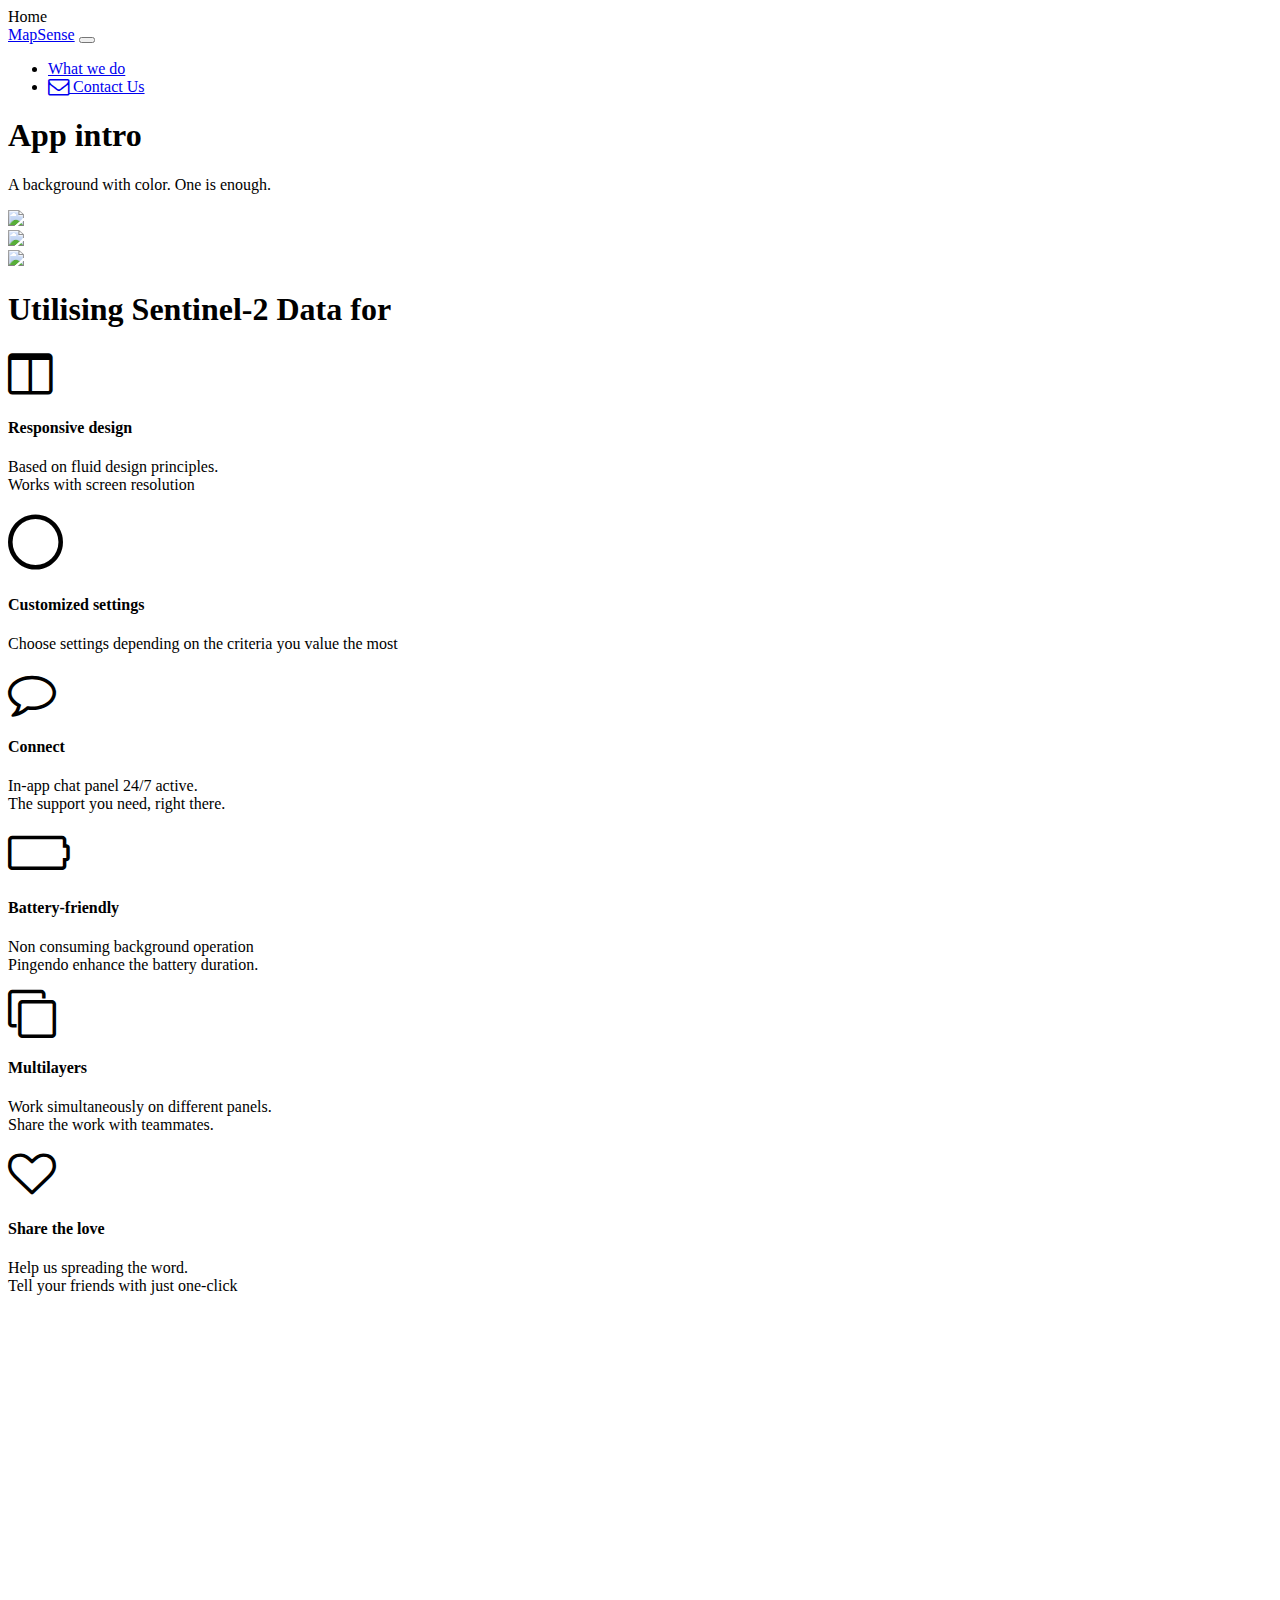
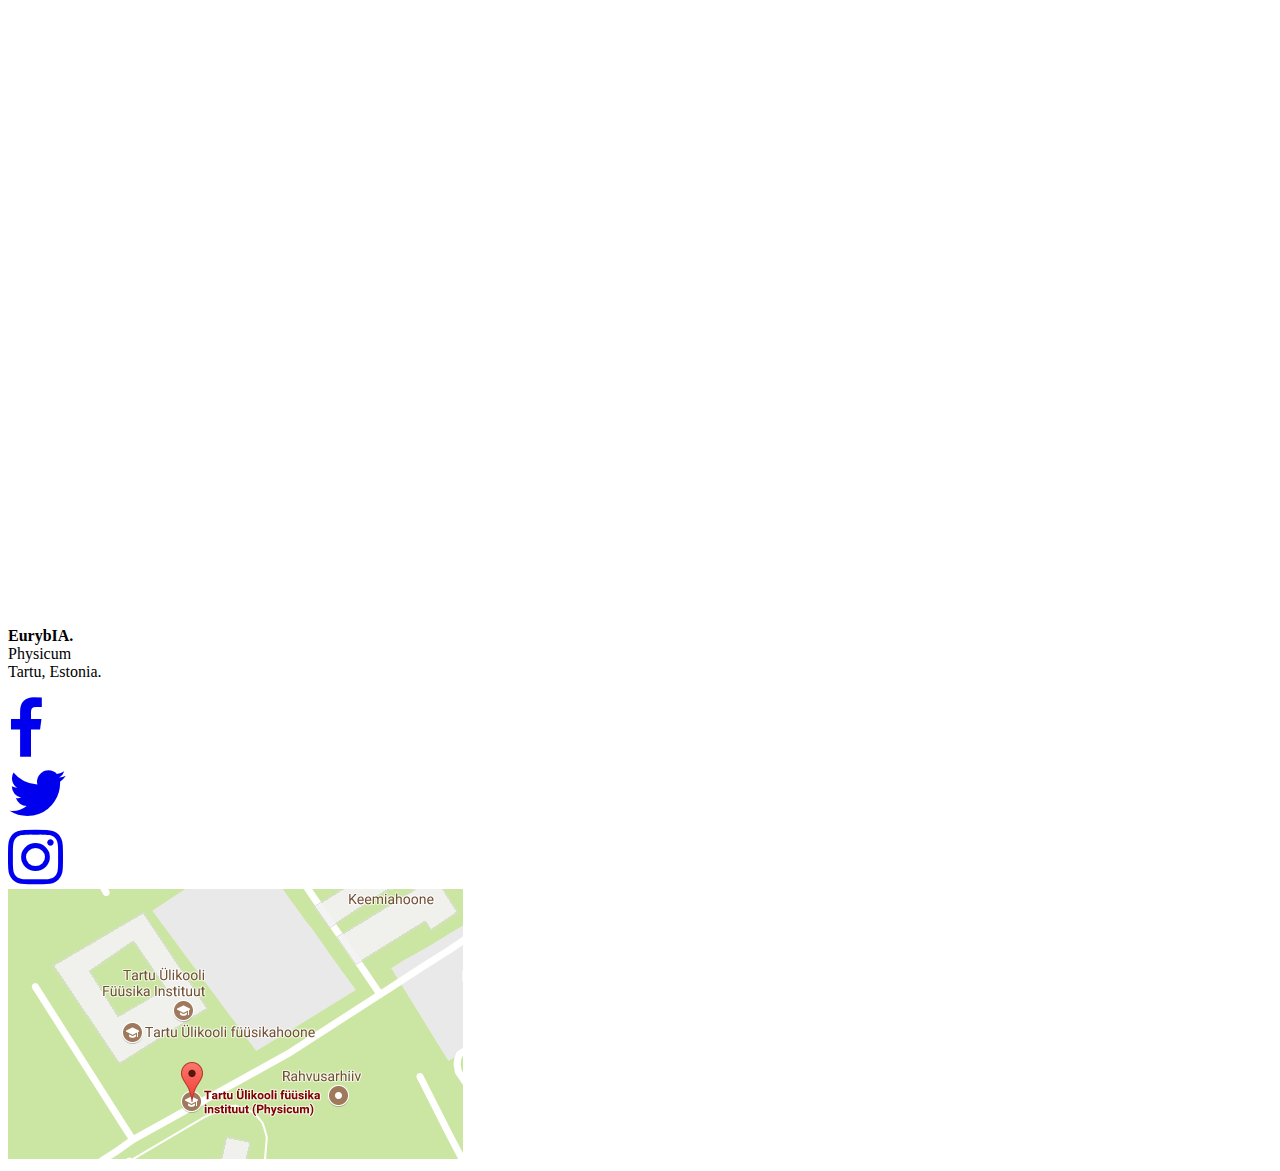
==== index.html @ 8cd584f6 "init" ====
<!DOCTYPE html>
<html>

<head>
  <meta charset="utf-8">
  <meta name="viewport" content="width=device-width, initial-scale=1">
  <link rel="stylesheet" href="https://cdnjs.cloudflare.com/ajax/libs/font-awesome/4.7.0/css/font-awesome.min.css" type="text/css">
  <link rel="stylesheet" href="https://pingendo.com/assets/bootstrap/bootstrap-4.0.0-beta.1.css" type="text/css">
  <link rel="stylesheet" href="https://unpkg.com/leaflet@1.2.0/dist/leaflet.css">
  <script src="https://unpkg.com/leaflet@1.2.0/dist/leaflet.js"></script>
  <script src="http://ramani.ujuizi.com/api/v.0.2/ramani.min.js"></script>
</head>

<body>
  <nav class="navbar navbar-expand-md bg-primary navbar-dark">
    <a class="btn navbar-btn btn-primary ml-2 text-white"> Home</a>
    <div class="container">
      <a class="navbar-brand" href="#">MapSense</a>
      <button class="navbar-toggler navbar-toggler-right" type="button" data-toggle="collapse" data-target="#navbar2SupportedContent" aria-controls="navbar2SupportedContent" aria-expanded="false" aria-label="Toggle navigation"> <span class="navbar-toggler-icon"></span> </button>
      <div class="collapse navbar-collapse text-center justify-content-end" id="navbar2SupportedContent">
        <ul class="navbar-nav">
          <li class="nav-item">
            <a class="nav-link text-white" href="#">What we do</a>
          </li>
          <li class="nav-item">
            <a class="nav-link text-white" href="#"><i class="fa d-inline fa-lg fa-envelope-o"></i> Contact Us</a>
          </li>
        </ul>
      </div>
    </div>
  </nav>
  <div class="pt-5 text-white bg-primary" style="background-image:img/City-of-Chicago.jpg">
    <div class="container">
      <div class="row">
        <div class="col-md-6 text-md-left text-center align-self-center my-5">
          <h1 class="display-1">App intro</h1>
          <p class="lead">A background with color. One is enough.</p>
          <div class="row mt-5">
            <div class="col-md-5 col-6">
              <a href="#">
                <img class="center-block img-fluid d-block" src="https://pingendo.github.io/templates/sections/assets/download_android.png"> </a>
            </div>
            <div class="col-md-5 col-6">
              <a href="#">
                <img class="center-block img-fluid d-block" src="https://pingendo.github.io/templates/sections/assets/download_ios.png"> </a>
            </div>
          </div>
        </div>
        <div class="col-md-6">
          <img class="img-fluid d-block mx-auto" src="https://pingendo.github.io/templates/sections/assets/iphone_cover.png"> </div>
      </div>
    </div>
  </div>
  <div class="py-5 text-center bg-light">
    <div class="container">
      <div class="row">
        <div class="col-md-12">
          <h1 class="pb-3 text-secondary">Utilising Sentinel-2 Data for&nbsp;</h1>
        </div>
      </div>
      <div class="row">
        <div class="text-right col-md-6">
          <div class="row my-5">
            <div class="col-2 order-lg-2 col-2 text-center"><i class="d-block fa fa-columns fa-3x"></i></div>
            <div class="col-10 text-lg-right text-left order-lg-1">
              <h4 class="text-primary">Responsive design</h4>
              <p>Based on fluid design principles.
                <br>Works with screen resolution</p>
            </div>
          </div>
          <div class="row my-5">
            <div class="col-2 order-lg-2 col-2 text-center"><i class="d-block fa fa-circle-thin fa-4x"></i></div>
            <div class="col-10 text-lg-right text-left order-lg-1">
              <h4 class="text-primary">Customized settings</h4>
              <p>Choose settings depending on the criteria you value the most</p>
            </div>
          </div>
          <div class="row my-5">
            <div class="col-2 order-lg-2 col-2 text-center"><i class="d-block fa  fa-comment-o fa-3x"></i></div>
            <div class="col-10 text-lg-right text-left order-lg-1">
              <h4 class="text-primary">Connect</h4>
              <p>In-app chat panel 24/7 active.
                <br>The support you need, right there.</p>
            </div>
          </div>
        </div>
        <div class="text-left col-md-6">
          <div class="row my-5">
            <div class="col-2 text-center"><i class="d-block fa fa-battery-empty fa-3x"></i></div>
            <div class="col-10">
              <h4 class="text-primary">Battery-friendly</h4>
              <p>Non consuming background operation
                <br>Pingendo enhance the battery duration.</p>
            </div>
          </div>
          <div class="row my-5">
            <div class="col-2 text-center"><i class="d-block mx-auto fa  fa-clone fa-3x"></i></div>
            <div class="col-10">
              <h4 class="text-primary">Multilayers</h4>
              <p>Work simultaneously on different panels.
                <br>Share the work with teammates.</p>
            </div>
          </div>
          <div class="row my-5">
            <div class="col-2 text-center"><i class="d-block fa  fa-heart-o fa-3x"></i></div>
            <div class="col-10">
              <h4 class="text-primary">Share the love</h4>
              <p>Help us spreading the word.
                <br>Tell your friends with just one-click</p>
            </div>
          </div>
        </div>
      </div>
    </div>
  </div>
  <div class="py-5 bg-light">
    <div class="container">
      <div class="row">
        <div id="map" style="width: 100vw; height: 100vh;"/>
      </div>
    </div>
  </div>
  <div class="py-5 bg-dark text-white">
    <div class="container">
      <div class="row">
        <div class="col-md-6 text-center align-self-center">
          <p class="mb-5"> <strong>EurybIA.</strong>
            <br>Physicum
            <br>Tartu, Estonia. </p>
          <div class="my-3 row">
            <div class="col-4">
              <a href="https://www.facebook.com" target="_blank"><i class="fa fa-4x fa-facebook"></i></a>
            </div>
            <div class="col-4">
              <a href="https://twitter.com" target="_blank"><i class="fa fa-4x fa-twitter"></i></a>
            </div>
            <div class="col-4">
              <a href="https://www.instagram.com" target="_blank"><i class="fa fa-4x fa-instagram"></i></a>
            </div>
          </div>
        </div>
        <div class="col-md-6 p-0">
          <img class="img-fluid w-100" src="img/address.jpg"> </div>
      </div>
    </div>
  </div>
  <script src="https://code.jquery.com/jquery-3.2.1.slim.min.js" integrity="sha384-KJ3o2DKtIkvYIK3UENzmM7KCkRr/rE9/Qpg6aAZGJwFDMVNA/GpGFF93hXpG5KkN" crossorigin="anonymous"></script>
  <script src="https://cdnjs.cloudflare.com/ajax/libs/popper.js/1.11.0/umd/popper.min.js" integrity="sha384-b/U6ypiBEHpOf/4+1nzFpr53nxSS+GLCkfwBdFNTxtclqqenISfwAzpKaMNFNmj4" crossorigin="anonymous"></script>
  <script src="https://maxcdn.bootstrapcdn.com/bootstrap/4.0.0-beta/js/bootstrap.min.js" integrity="sha384-h0AbiXch4ZDo7tp9hKZ4TsHbi047NrKGLO3SEJAg45jXxnGIfYzk4Si90RDIqNm1" crossorigin="anonymous"></script>
  <script src="js/map.js"></script>

</body>

</html>
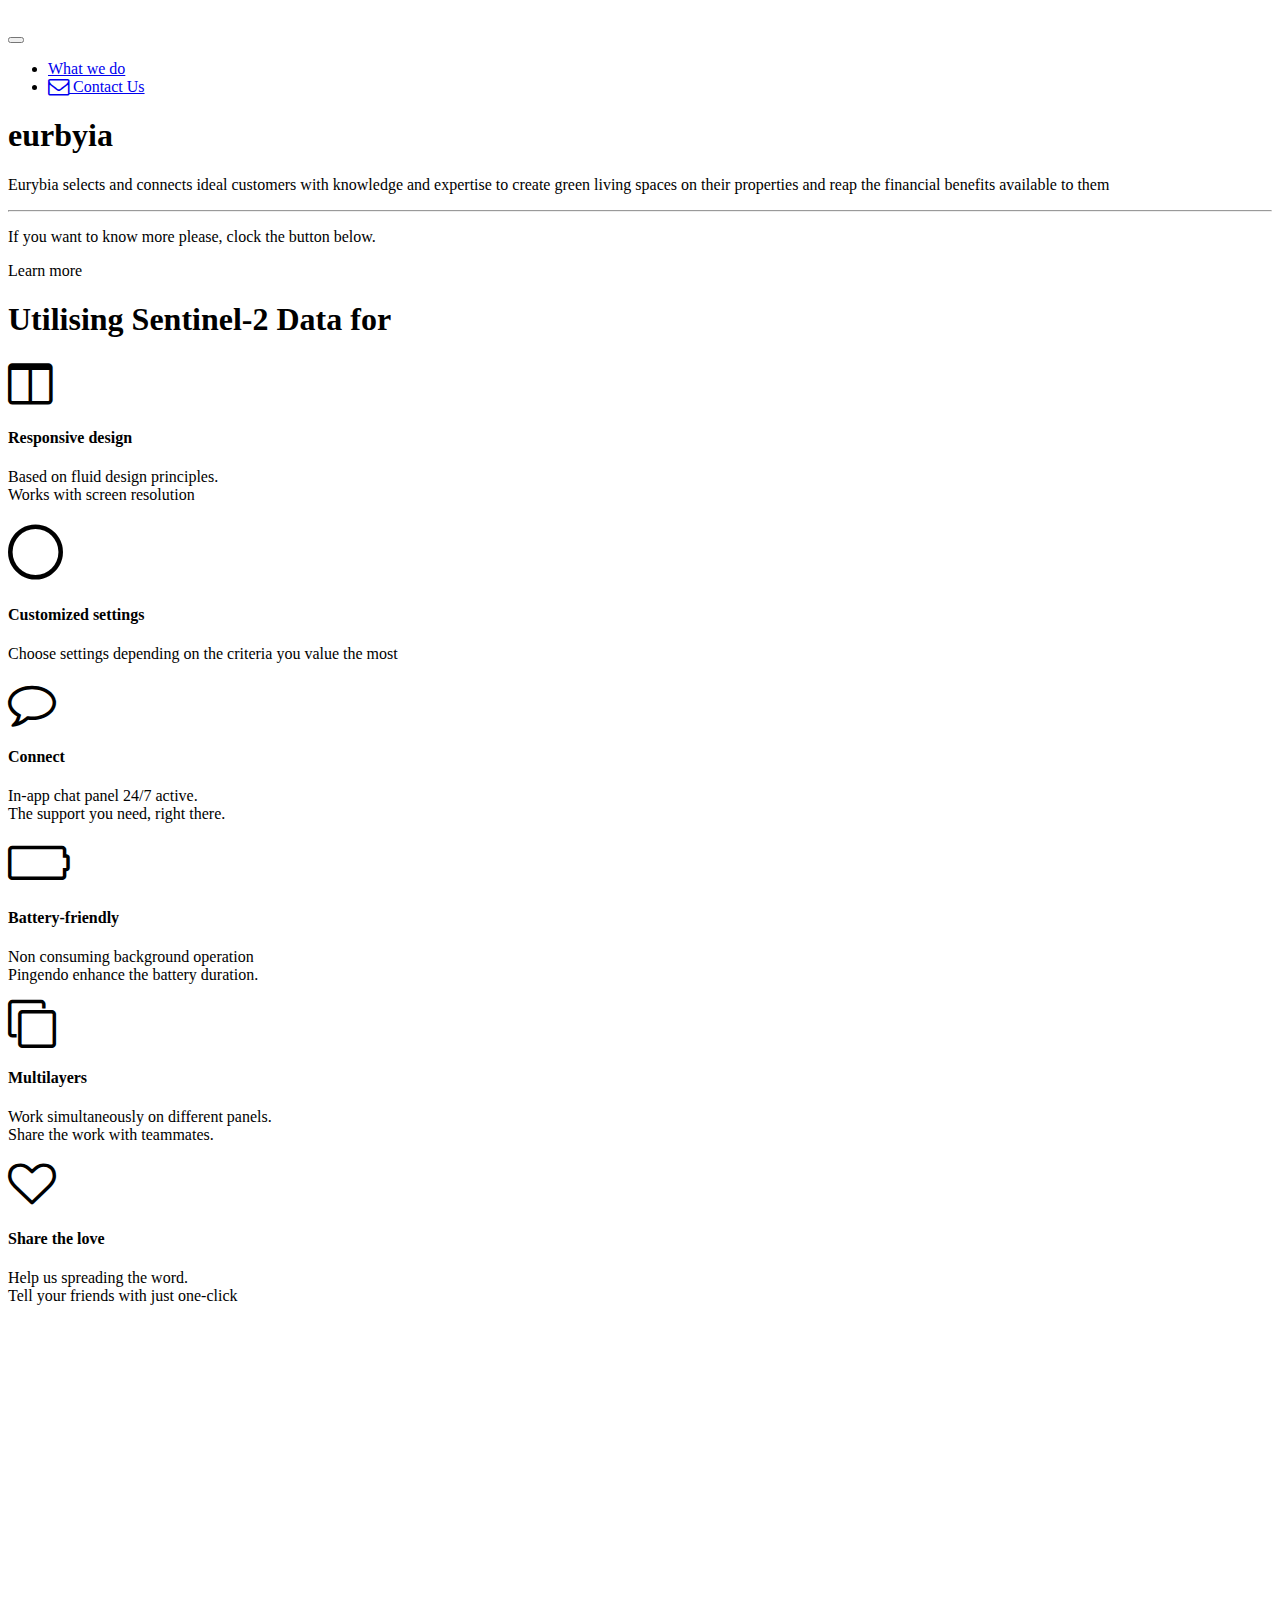
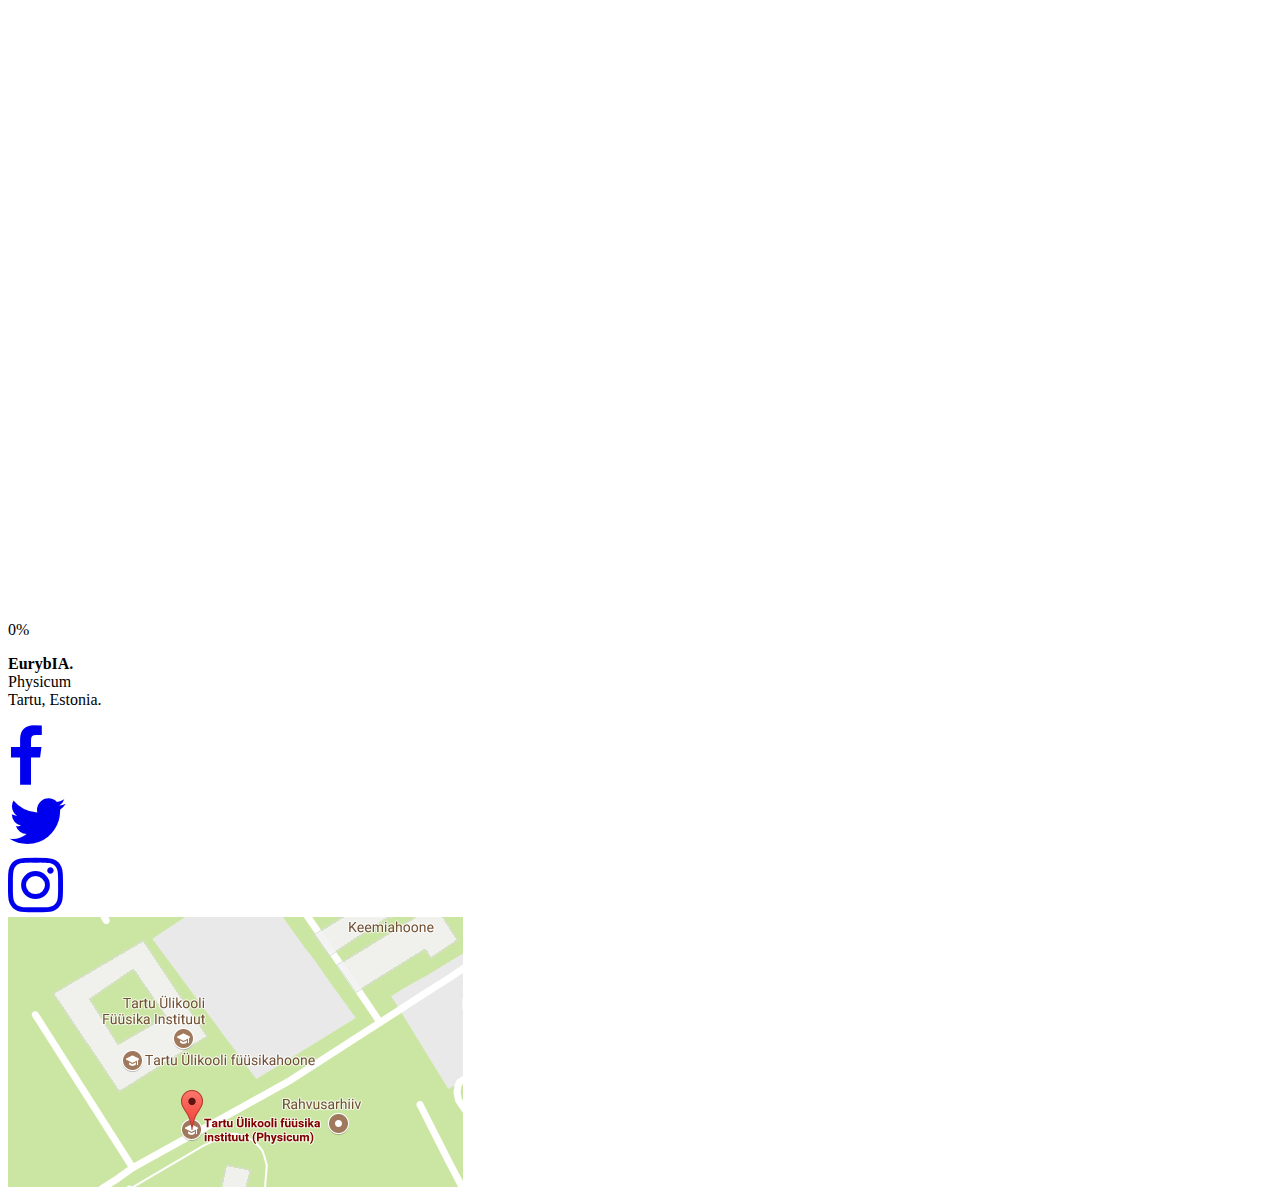
==== commit d66b3f78: "Merge pull request #4 from GerwinBosch/alex" ====
--- a/index.html
+++ b/index.html
@@ -4,54 +4,55 @@
 <head>
   <meta charset="utf-8">
   <meta name="viewport" content="width=device-width, initial-scale=1">
-  <link rel="stylesheet" href="https://cdnjs.cloudflare.com/ajax/libs/font-awesome/4.7.0/css/font-awesome.min.css" type="text/css">
-  <link rel="stylesheet" href="https://pingendo.com/assets/bootstrap/bootstrap-4.0.0-beta.1.css" type="text/css">
+    <link rel="stylesheet" href="https://cdnjs.cloudflare.com/ajax/libs/font-awesome/4.7.0/css/font-awesome.min.css"
+          type="text/css">
+    <link rel="stylesheet" href="css/bootstrap.css" type="text/css">
   <link rel="stylesheet" href="https://unpkg.com/leaflet@1.2.0/dist/leaflet.css">
+    <link rel="stylesheet" href="css/index.css">
   <script src="https://unpkg.com/leaflet@1.2.0/dist/leaflet.js"></script>
   <script src="http://ramani.ujuizi.com/api/v.0.2/ramani.min.js"></script>
 </head>
 
 <body>
+<div>
   <nav class="navbar navbar-expand-md bg-primary navbar-dark">
-    <a class="btn navbar-btn btn-primary ml-2 text-white"> Home</a>
+        <nav class="navbar navbar-light">
+            <a class="navbar-brand" href="#">
+                <img src="img/eurbyia.png" height="30" class="d-inline-block align-top" alt="">
+            </a>
+        </nav>
     <div class="container">
-      <a class="navbar-brand" href="#">MapSense</a>
-      <button class="navbar-toggler navbar-toggler-right" type="button" data-toggle="collapse" data-target="#navbar2SupportedContent" aria-controls="navbar2SupportedContent" aria-expanded="false" aria-label="Toggle navigation"> <span class="navbar-toggler-icon"></span> </button>
+            <button class="navbar-toggler navbar-toggler-right" type="button" data-toggle="collapse"
+                    data-target="#navbar2SupportedContent" aria-controls="navbar2SupportedContent" aria-expanded="false"
+                    aria-label="Toggle navigation"><span class="navbar-toggler-icon"></span></button>
       <div class="collapse navbar-collapse text-center justify-content-end" id="navbar2SupportedContent">
         <ul class="navbar-nav">
           <li class="nav-item">
             <a class="nav-link text-white" href="#">What we do</a>
           </li>
           <li class="nav-item">
-            <a class="nav-link text-white" href="#"><i class="fa d-inline fa-lg fa-envelope-o"></i> Contact Us</a>
+                        <a class="nav-link text-white" href="#"><i class="fa d-inline fa-lg fa-envelope-o"></i> Contact
+                            Us</a>
           </li>
         </ul>
       </div>
     </div>
   </nav>
-  <div class="pt-5 text-white bg-primary" style="background-image:img/City-of-Chicago.jpg">
+    <div class="jumbotron jumbotron-fluid">
     <div class="container">
-      <div class="row">
-        <div class="col-md-6 text-md-left text-center align-self-center my-5">
-          <h1 class="display-1">App intro</h1>
-          <p class="lead">A background with color. One is enough.</p>
-          <div class="row mt-5">
-            <div class="col-md-5 col-6">
-              <a href="#">
-                <img class="center-block img-fluid d-block" src="https://pingendo.github.io/templates/sections/assets/download_android.png"> </a>
+            <h1 class="display-3">eurbyia</h1>
+            <p class="lead">Eurybia selects and connects ideal customers with knowledge and expertise to create green living spaces on their properties and reap the financial benefits available to them</p>
+            <hr class="my-4">
+            <p>If you want to know more please, clock the button below.</p>
+            <p class="lead">
+                <a id="scroll_button" class="btn btn-primary btn-lg" role="button">Learn more</a>
+            </p>
+
             </div>
-            <div class="col-md-5 col-6">
-              <a href="#">
-                <img class="center-block img-fluid d-block" src="https://pingendo.github.io/templates/sections/assets/download_ios.png"> </a>
             </div>
-          </div>
-        </div>
-        <div class="col-md-6">
-          <img class="img-fluid d-block mx-auto" src="https://pingendo.github.io/templates/sections/assets/iphone_cover.png"> </div>
-      </div>
-    </div>
-  </div>
-  <div class="py-5 text-center bg-light">
+
+</div>
+<div class="py-5 text-center">
     <div class="container">
       <div class="row">
         <div class="col-md-12">
@@ -69,7 +70,8 @@
             </div>
           </div>
           <div class="row my-5">
-            <div class="col-2 order-lg-2 col-2 text-center"><i class="d-block fa fa-circle-thin fa-4x"></i></div>
+                    <div class="col-2 order-lg-2 col-2 text-center"><i class="d-block fa fa-circle-thin fa-4x"></i>
+                    </div>
             <div class="col-10 text-lg-right text-left order-lg-1">
               <h4 class="text-primary">Customized settings</h4>
               <p>Choose settings depending on the criteria you value the most</p>
@@ -112,11 +114,18 @@
         </div>
       </div>
     </div>
-  </div>
-  <div class="py-5 bg-light">
-    <div class="container">
+</div>
+<div class="py-5 ">
+    <div id="map_container" class="container">
       <div class="row">
         <div id="map" style="width: 100vw; height: 100vh;"/>
+      </div>
+      <div class="progress" style="width: 100vw;">
+        <div class="progress-bar" role="progressbar" aria-valuenow="0"
+             aria-valuemin="0" aria-valuemax="100" style="width:0%">
+          0%
+        </div>
+      </div>
       </div>
     </div>
   </div>
@@ -124,7 +133,7 @@
     <div class="container">
       <div class="row">
         <div class="col-md-6 text-center align-self-center">
-          <p class="mb-5"> <strong>EurybIA.</strong>
+                <p class="mb-5"><strong>EurybIA.</strong>
             <br>Physicum
             <br>Tartu, Estonia. </p>
           <div class="my-3 row">
@@ -140,15 +149,21 @@
           </div>
         </div>
         <div class="col-md-6 p-0">
-          <img class="img-fluid w-100" src="img/address.jpg"> </div>
+                <img class="img-fluid w-100" src="img/address.jpg"></div>
       </div>
     </div>
-  </div>
-  <script src="https://code.jquery.com/jquery-3.2.1.slim.min.js" integrity="sha384-KJ3o2DKtIkvYIK3UENzmM7KCkRr/rE9/Qpg6aAZGJwFDMVNA/GpGFF93hXpG5KkN" crossorigin="anonymous"></script>
-  <script src="https://cdnjs.cloudflare.com/ajax/libs/popper.js/1.11.0/umd/popper.min.js" integrity="sha384-b/U6ypiBEHpOf/4+1nzFpr53nxSS+GLCkfwBdFNTxtclqqenISfwAzpKaMNFNmj4" crossorigin="anonymous"></script>
-  <script src="https://maxcdn.bootstrapcdn.com/bootstrap/4.0.0-beta/js/bootstrap.min.js" integrity="sha384-h0AbiXch4ZDo7tp9hKZ4TsHbi047NrKGLO3SEJAg45jXxnGIfYzk4Si90RDIqNm1" crossorigin="anonymous"></script>
-  <script src="js/map.js"></script>
-
+</div>
+<script src="https://code.jquery.com/jquery-3.2.1.min.js"
+        integrity="sha384-KJ3o2DKtIkvYIK3UENzmM7KCkRr/rE9/Qpg6aAZGJwFDMVNA/GpGFF93hXpG5KkN"
+        crossorigin="anonymous"></script>
+<script src="https://cdnjs.cloudflare.com/ajax/libs/popper.js/1.11.0/umd/popper.min.js"
+        integrity="sha384-b/U6ypiBEHpOf/4+1nzFpr53nxSS+GLCkfwBdFNTxtclqqenISfwAzpKaMNFNmj4"
+        crossorigin="anonymous"></script>
+<script src="js/bootstrap.js"
+        integrity="sha384-h0AbiXch4ZDo7tp9hKZ4TsHbi047NrKGLO3SEJAg45jXxnGIfYzk4Si90RDIqNm1"
+        crossorigin="anonymous"></script>
+<script src="js/map.js"></script>
+<script src="js/logic.js"></script>
 </body>
 
 </html>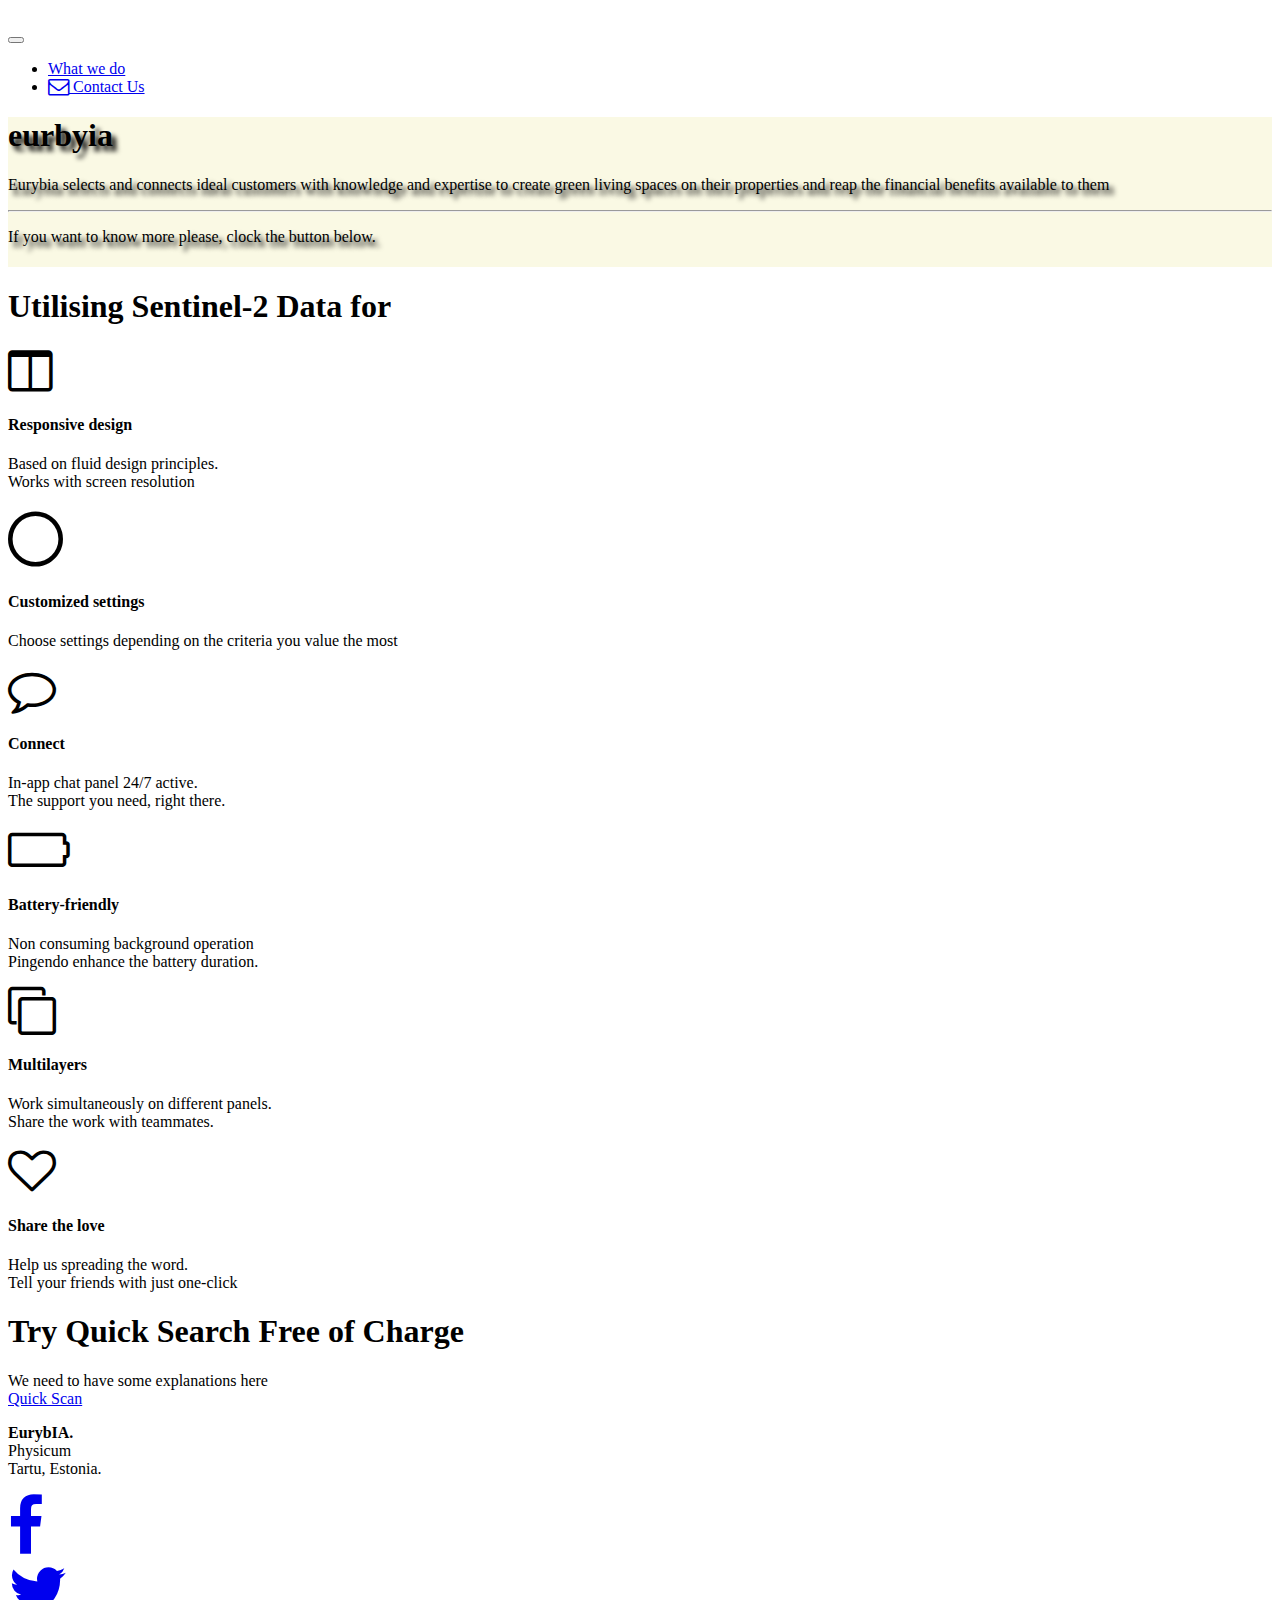
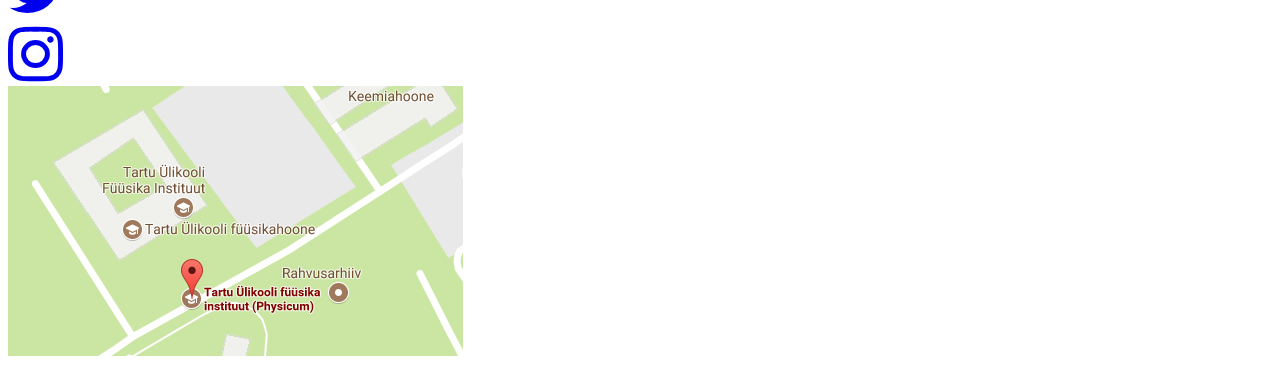
==== commit 68f4ffea: "added grayscale" ====
--- a/index.html
+++ b/index.html
@@ -7,17 +7,14 @@
     <link rel="stylesheet" href="https://cdnjs.cloudflare.com/ajax/libs/font-awesome/4.7.0/css/font-awesome.min.css"
           type="text/css">
     <link rel="stylesheet" href="css/bootstrap.css" type="text/css">
-  <link rel="stylesheet" href="https://unpkg.com/leaflet@1.2.0/dist/leaflet.css">
     <link rel="stylesheet" href="css/index.css">
-  <script src="https://unpkg.com/leaflet@1.2.0/dist/leaflet.js"></script>
-  <script src="http://ramani.ujuizi.com/api/v.0.2/ramani.min.js"></script>
 </head>
 
 <body>
 <div>
   <nav class="navbar navbar-expand-md bg-primary navbar-dark">
         <nav class="navbar navbar-light">
-            <a class="navbar-brand" href="#">
+            <a class="navbar-brand" href="index.html">
                 <img src="img/eurbyia.png" height="30" class="d-inline-block align-top" alt="">
             </a>
         </nav>
@@ -39,15 +36,11 @@
     </div>
   </nav>
     <div class="jumbotron jumbotron-fluid">
-    <div class="container">
+    <div class="container grayscale">
             <h1 class="display-3">eurbyia</h1>
             <p class="lead">Eurybia selects and connects ideal customers with knowledge and expertise to create green living spaces on their properties and reap the financial benefits available to them</p>
             <hr class="my-4">
             <p>If you want to know more please, clock the button below.</p>
-            <p class="lead">
-                <a id="scroll_button" class="btn btn-primary btn-lg" role="button">Learn more</a>
-            </p>
-
             </div>
             </div>
 
@@ -115,20 +108,21 @@
       </div>
     </div>
 </div>
-<div class="py-5 ">
-    <div id="map_container" class="container">
-      <div class="row">
-        <div id="map" style="width: 100vw; height: 100vh;"/>
-      </div>
-      <div class="progress" style="width: 100vw;">
-        <div class="progress-bar" role="progressbar" aria-valuenow="0"
-             aria-valuemin="0" aria-valuemax="100" style="width:0%">
-          0%
-        </div>
-      </div>
+<div class="py-5 text-center">
+  <div class="container">
+    <div class="row">
+      <div class="col-md-12">
+        <h1 class="pb-3 text-secondary">Try Quick Search Free of Charge</h1>
       </div>
     </div>
+    <div class="container">
+      <span>We need to have some explanations here</span>
+    </div>
+    <div class="container">
+      <a href="map.html" class="btn btn-success btn-lg active" role="button">Quick Scan</a>
+    </div>
   </div>
+</div>
   <div class="py-5 bg-dark text-white">
     <div class="container">
       <div class="row">
@@ -162,8 +156,6 @@
 <script src="js/bootstrap.js"
         integrity="sha384-h0AbiXch4ZDo7tp9hKZ4TsHbi047NrKGLO3SEJAg45jXxnGIfYzk4Si90RDIqNm1"
         crossorigin="anonymous"></script>
-<script src="js/map.js"></script>
-<script src="js/logic.js"></script>
 </body>
 
 </html>--- a/css/index.css
+++ b/css/index.css
@@ -0,0 +1,18 @@
+.navbar-default {
+    background-color: #FF9800;
+    border-color: #E7E7E7;
+}
+.jumbotron {
+    margin-bottom: 0px;
+    background-image: url(http://www.thermalcomfortsystems.nl/previews/2010/10/28/media_72_48319_media_72_48319_w600.jpg);
+    background-position: 0% 50%;
+    background-size: cover;
+    background-repeat: no-repeat;
+    text-shadow: black 0.3em 0.3em 0.3em;
+}
+.grayscale {
+    background-color: rgba(248, 247, 216, 0.7);
+    width:inherit;
+    height:inherit;
+    padding-bottom:5px;
+}
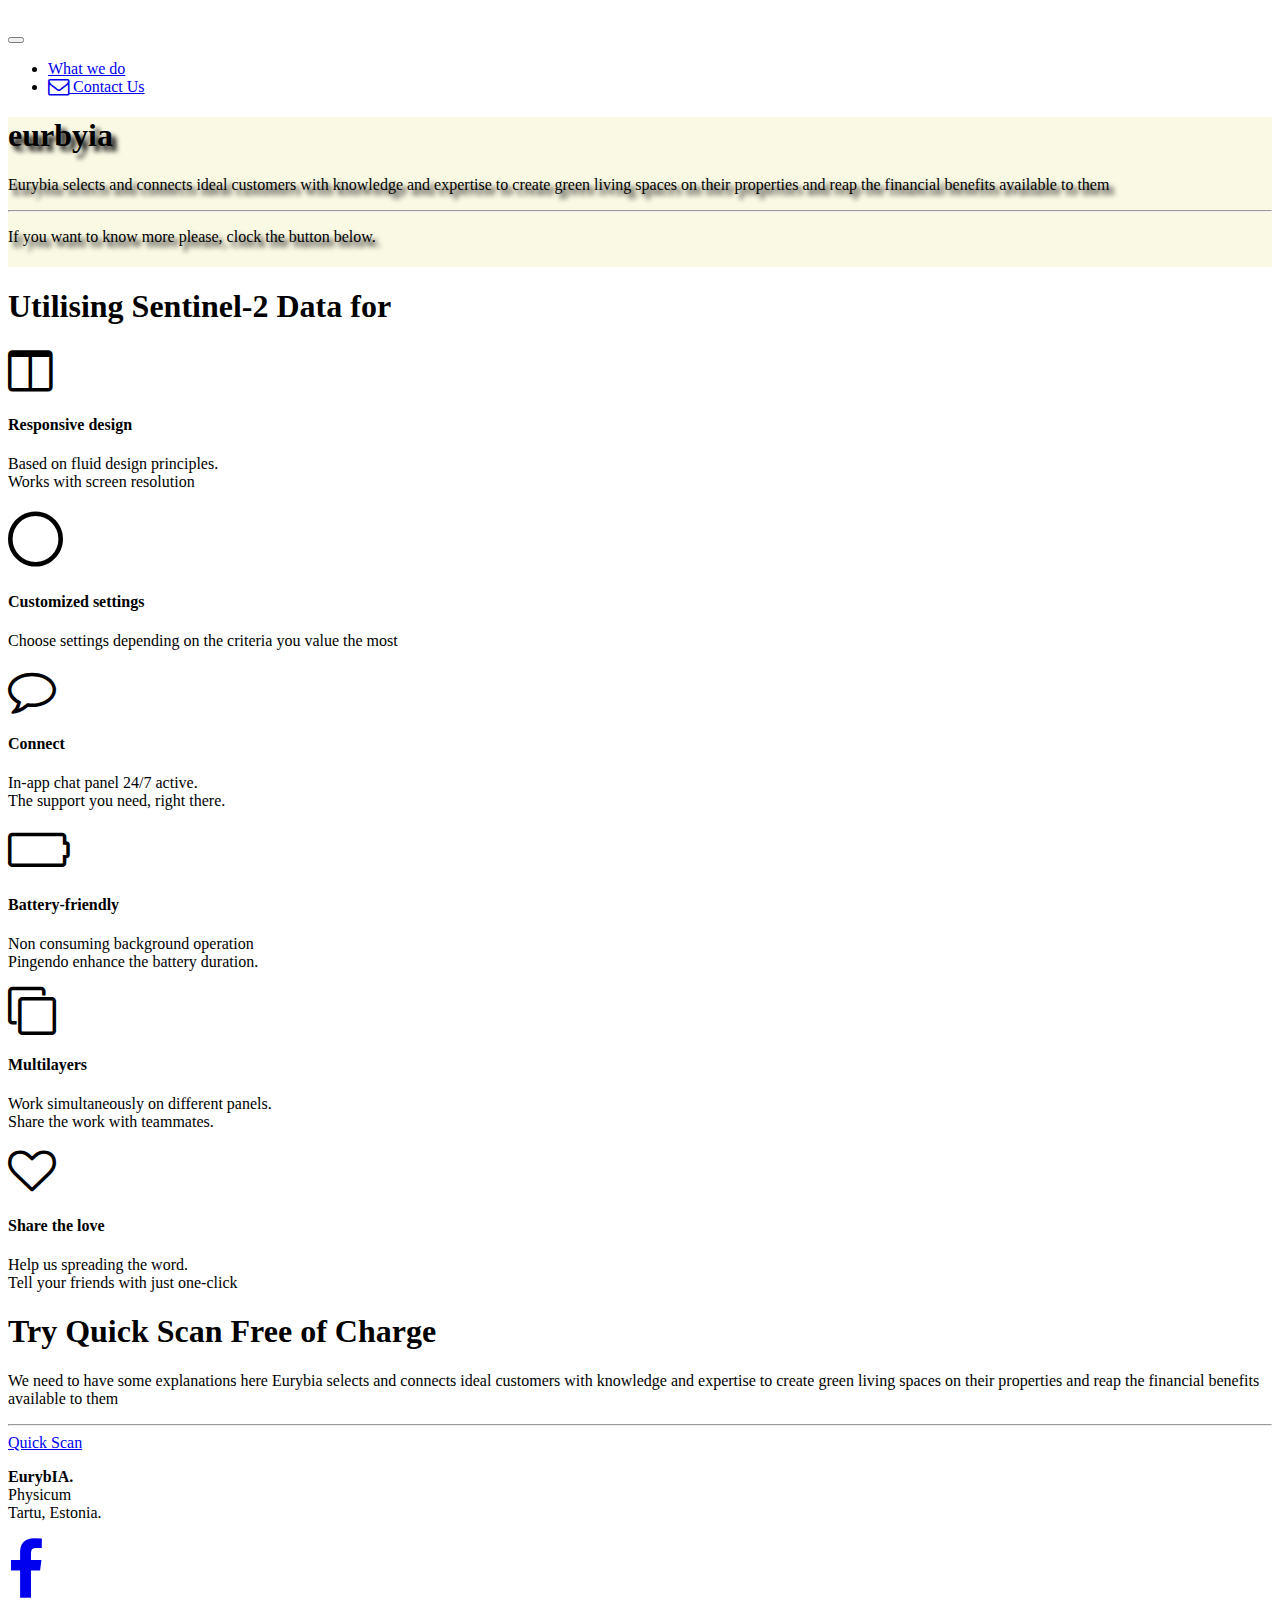
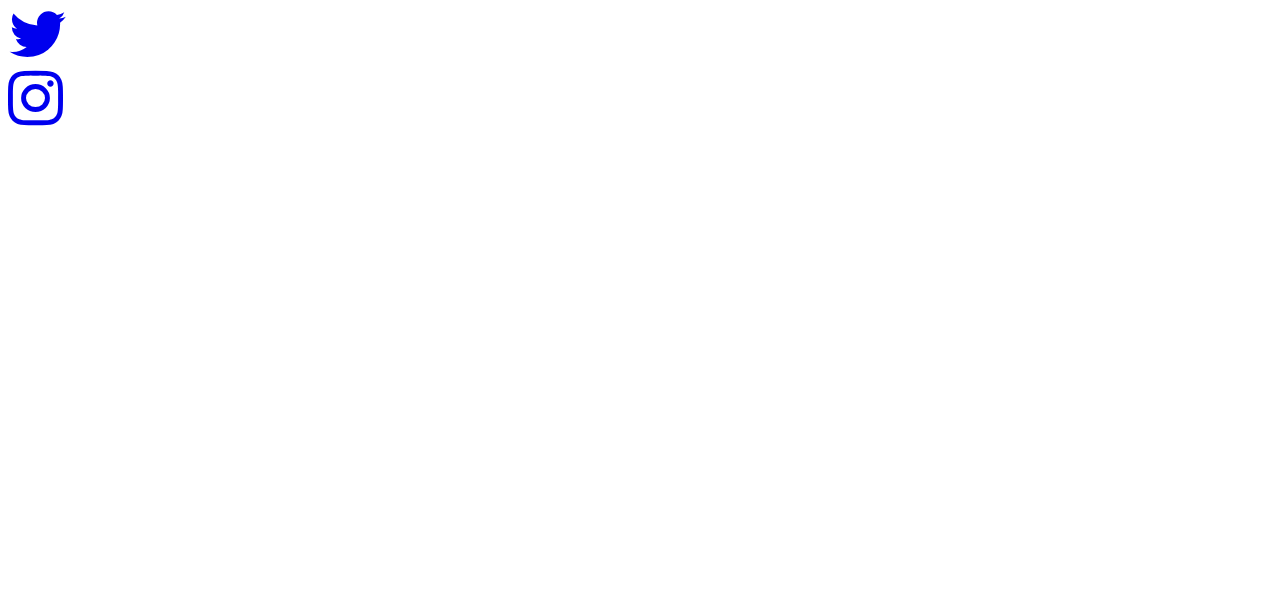
==== commit 4b2c7df4: "Merge remote-tracking branch 'origin/master' into frontpagePresentation" ====
--- a/index.html
+++ b/index.html
@@ -25,10 +25,10 @@
       <div class="collapse navbar-collapse text-center justify-content-end" id="navbar2SupportedContent">
         <ul class="navbar-nav">
           <li class="nav-item">
-            <a class="nav-link text-white" href="#">What we do</a>
+            <a id="about-btn" class="nav-link text-white" href="#">What we do</a>
           </li>
           <li class="nav-item">
-                        <a class="nav-link text-white" href="#"><i class="fa d-inline fa-lg fa-envelope-o"></i> Contact
+                        <a id="footer-btn" class="nav-link text-white" href="#"><i class="fa d-inline fa-lg fa-envelope-o"></i> Contact
                             Us</a>
           </li>
         </ul>
@@ -46,7 +46,7 @@
 
 </div>
 <div class="py-5 text-center">
-    <div class="container">
+    <div id="about-nav" class="container">
       <div class="row">
         <div class="col-md-12">
           <h1 class="pb-3 text-secondary">Utilising Sentinel-2 Data for&nbsp;</h1>
@@ -109,22 +109,23 @@
     </div>
 </div>
 <div class="py-5 text-center">
-  <div class="container">
+  <div id="map_nav" class="container">
     <div class="row">
       <div class="col-md-12">
-        <h1 class="pb-3 text-secondary">Try Quick Search Free of Charge</h1>
+        <h1 class="pb-3 text-secondary">Try Quick Scan Free of Charge</h1>
       </div>
     </div>
     <div class="container">
-      <span>We need to have some explanations here</span>
+      <p class="lead">We need to have some explanations here Eurybia selects and connects ideal customers with knowledge and expertise to create green living spaces on their properties and reap the financial benefits available to them</p>
+      <hr class="my-4">
     </div>
     <div class="container">
-      <a href="map.html" class="btn btn-success btn-lg active" role="button">Quick Scan</a>
+      <a href="map.html" class="btn btn-success btn-lg active" role="button" target="_blank">Quick Scan</a>
     </div>
   </div>
 </div>
   <div class="py-5 bg-dark text-white">
-    <div class="container">
+    <div id="footer-nav" class="container">
       <div class="row">
         <div class="col-md-6 text-center align-self-center">
                 <p class="mb-5"><strong>EurybIA.</strong>
@@ -143,19 +144,17 @@
           </div>
         </div>
         <div class="col-md-6 p-0">
-                <img class="img-fluid w-100" src="img/address.jpg"></div>
+          <iframe src="https://www.google.com/maps/embed?pb=!1m18!1m12!1m3!1d2092.6367064091924!2d26.688656315654985!3d58.36579838133213!2m3!1f0!2f0!3f0!3m2!1i1024!2i768!4f13.1!3m3!1m2!1s0x46eb371033923261%3A0xa2e364f739d2dd7!2sTartu+%C3%9Clikooli+f%C3%BC%C3%BCsika+instituut+(Physicum)!5e0!3m2!1sen!2see!4v1509879546249" width="600" height="450" frameborder="0" style="border:0" allowfullscreen></iframe>
       </div>
     </div>
 </div>
 <script src="https://code.jquery.com/jquery-3.2.1.min.js"
-        integrity="sha384-KJ3o2DKtIkvYIK3UENzmM7KCkRr/rE9/Qpg6aAZGJwFDMVNA/GpGFF93hXpG5KkN"
         crossorigin="anonymous"></script>
 <script src="https://cdnjs.cloudflare.com/ajax/libs/popper.js/1.11.0/umd/popper.min.js"
-        integrity="sha384-b/U6ypiBEHpOf/4+1nzFpr53nxSS+GLCkfwBdFNTxtclqqenISfwAzpKaMNFNmj4"
         crossorigin="anonymous"></script>
 <script src="js/bootstrap.js"
-        integrity="sha384-h0AbiXch4ZDo7tp9hKZ4TsHbi047NrKGLO3SEJAg45jXxnGIfYzk4Si90RDIqNm1"
         crossorigin="anonymous"></script>
+<script src="js/logic.js"></script>
 </body>
 
 </html>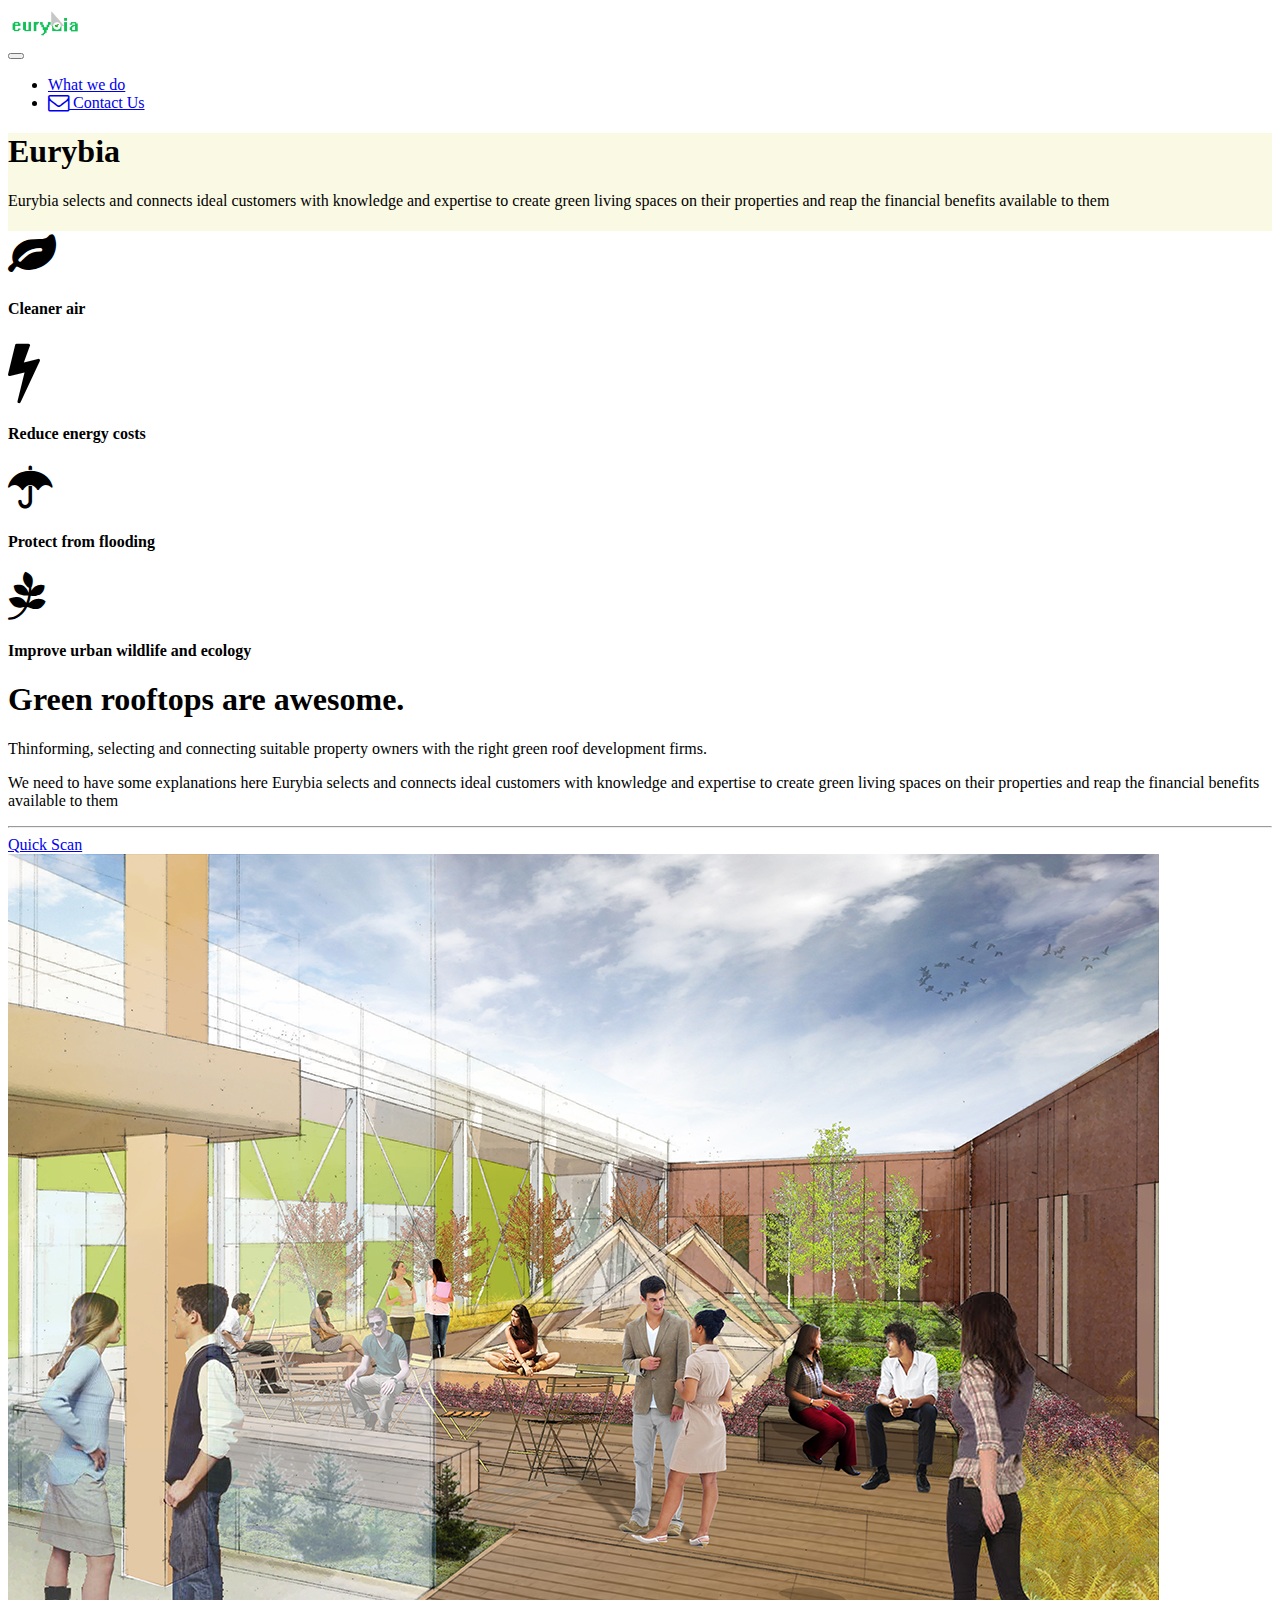
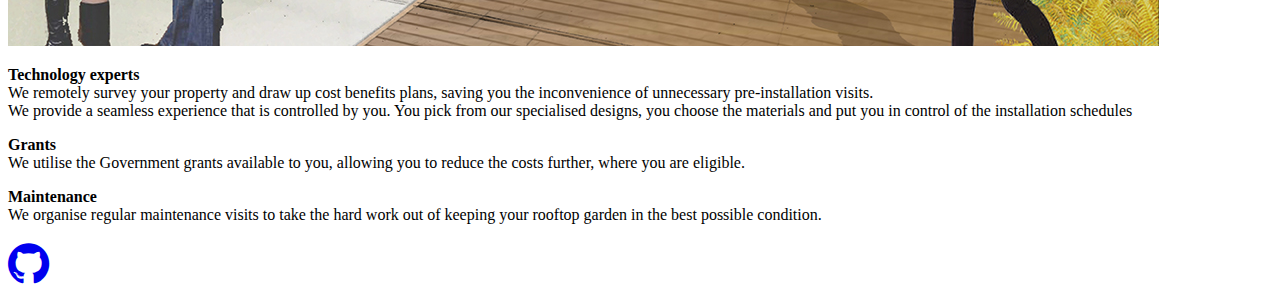
==== commit 0f59dc06: "improved maps UI" ====
--- a/index.html
+++ b/index.html
@@ -2,159 +2,138 @@
 <html>
 
 <head>
-  <meta charset="utf-8">
-  <meta name="viewport" content="width=device-width, initial-scale=1">
+    <meta charset="utf-8">
+    <meta name="viewport" content="width=device-width, initial-scale=1">
     <link rel="stylesheet" href="https://cdnjs.cloudflare.com/ajax/libs/font-awesome/4.7.0/css/font-awesome.min.css"
           type="text/css">
     <link rel="stylesheet" href="css/bootstrap.css" type="text/css">
     <link rel="stylesheet" href="css/index.css">
+    <script src="https://code.jquery.com/jquery-3.2.1.min.js"
+            crossorigin="anonymous"></script>
+    <script src="https://cdnjs.cloudflare.com/ajax/libs/popper.js/1.11.0/umd/popper.min.js"
+            crossorigin="anonymous"></script>
+    <script src="js/bootstrap.js"
+            crossorigin="anonymous"></script>
+    <script src="js/logic.js"></script>
+
 </head>
 
 <body>
 <div>
-  <nav class="navbar navbar-expand-md bg-primary navbar-dark">
+    <nav class="navbar navbar-expand-md bg-primary navbar-dark">
         <nav class="navbar navbar-light">
             <a class="navbar-brand" href="index.html">
                 <img src="img/eurbyia.png" height="30" class="d-inline-block align-top" alt="">
             </a>
         </nav>
-    <div class="container">
+        <div class="container">
             <button class="navbar-toggler navbar-toggler-right" type="button" data-toggle="collapse"
                     data-target="#navbar2SupportedContent" aria-controls="navbar2SupportedContent" aria-expanded="false"
                     aria-label="Toggle navigation"><span class="navbar-toggler-icon"></span></button>
-      <div class="collapse navbar-collapse text-center justify-content-end" id="navbar2SupportedContent">
-        <ul class="navbar-nav">
-          <li class="nav-item">
-            <a id="about-btn" class="nav-link text-white" href="#">What we do</a>
-          </li>
-          <li class="nav-item">
-                        <a id="footer-btn" class="nav-link text-white" href="#"><i class="fa d-inline fa-lg fa-envelope-o"></i> Contact
+            <div class="collapse navbar-collapse text-center justify-content-end" id="navbar2SupportedContent">
+                <ul class="navbar-nav">
+                    <li class="nav-item">
+                        <a id="about-btn" class="nav-link text-white" href="#">What we do</a>
+                    </li>
+                    <li class="nav-item">
+                        <a id="footer-btn" class="nav-link text-white" href="#"><i
+                                class="fa d-inline fa-lg fa-envelope-o"></i> Contact
                             Us</a>
-          </li>
-        </ul>
-      </div>
+                    </li>
+                </ul>
+            </div>
+        </div>
+    </nav>
+    <div class="text-center">
+        <div class="jumbotron jumbotronIntro jumbotron-fluid">
+            <div class="container grayscale">
+                <h1 class="display-1">Eurybia</h1>
+                <p class="lead">Eurybia selects and connects ideal customers with knowledge and expertise to create green
+                    living spaces on their properties and reap the financial benefits available to them</p>
+            </div>
+        </div>
     </div>
-  </nav>
-    <div class="jumbotron jumbotron-fluid">
-    <div class="container grayscale">
-            <h1 class="display-3">eurbyia</h1>
-            <p class="lead">Eurybia selects and connects ideal customers with knowledge and expertise to create green living spaces on their properties and reap the financial benefits available to them</p>
-            <hr class="my-4">
-            <p>If you want to know more please, clock the button below.</p>
-            </div>
-            </div>
 
 </div>
 <div class="py-5 text-center">
     <div id="about-nav" class="container">
-      <div class="row">
-        <div class="col-md-12">
-          <h1 class="pb-3 text-secondary">Utilising Sentinel-2 Data for&nbsp;</h1>
+        <div class="row">
+            <div class="text-right col-md-6">
+                <div class="row my-5">
+                    <div class="col-2 order-lg-2 col-2 text-center"><i class="d-block fa fa-leaf fa-3x"></i></div>
+                    <div class="col-10 text-lg-right text-left order-lg-1">
+                        <h4 class="text-primary">Cleaner air</h4>
+                    </div>
+                </div>
+                <div class="row my-5">
+                    <div class="col-2 order-lg-2 col-2 text-center"><i class="d-block fa fa-bolt fa-4x"></i>
+                    </div>
+                    <div class="col-10 text-lg-right text-left order-lg-1">
+                        <h4 class="text-primary">Reduce energy costs</h4>
+                    </div>
+                </div>
+            </div>
+            <div class="text-left col-md-6">
+                <div class="row my-5">
+                    <div class="col-2 text-center"><i class="d-block fa fa-umbrella fa-3x"></i></div>
+                    <div class="col-10">
+                        <h4 class="text-primary">Protect from flooding</h4>
+                    </div>
+                </div>
+                <div class="row my-5">
+                    <div class="col-2 text-center"><i class="d-block mx-auto fa  fa-pagelines fa-3x"></i></div>
+                    <div class="col-10">
+                        <h4 class="text-primary">Improve urban wildlife and ecology</h4>
+                    </div>
+                </div>
+            </div>
         </div>
-      </div>
-      <div class="row">
-        <div class="text-right col-md-6">
-          <div class="row my-5">
-            <div class="col-2 order-lg-2 col-2 text-center"><i class="d-block fa fa-columns fa-3x"></i></div>
-            <div class="col-10 text-lg-right text-left order-lg-1">
-              <h4 class="text-primary">Responsive design</h4>
-              <p>Based on fluid design principles.
-                <br>Works with screen resolution</p>
-            </div>
-          </div>
-          <div class="row my-5">
-                    <div class="col-2 order-lg-2 col-2 text-center"><i class="d-block fa fa-circle-thin fa-4x"></i>
-                    </div>
-            <div class="col-10 text-lg-right text-left order-lg-1">
-              <h4 class="text-primary">Customized settings</h4>
-              <p>Choose settings depending on the criteria you value the most</p>
-            </div>
-          </div>
-          <div class="row my-5">
-            <div class="col-2 order-lg-2 col-2 text-center"><i class="d-block fa  fa-comment-o fa-3x"></i></div>
-            <div class="col-10 text-lg-right text-left order-lg-1">
-              <h4 class="text-primary">Connect</h4>
-              <p>In-app chat panel 24/7 active.
-                <br>The support you need, right there.</p>
-            </div>
-          </div>
-        </div>
-        <div class="text-left col-md-6">
-          <div class="row my-5">
-            <div class="col-2 text-center"><i class="d-block fa fa-battery-empty fa-3x"></i></div>
-            <div class="col-10">
-              <h4 class="text-primary">Battery-friendly</h4>
-              <p>Non consuming background operation
-                <br>Pingendo enhance the battery duration.</p>
-            </div>
-          </div>
-          <div class="row my-5">
-            <div class="col-2 text-center"><i class="d-block mx-auto fa  fa-clone fa-3x"></i></div>
-            <div class="col-10">
-              <h4 class="text-primary">Multilayers</h4>
-              <p>Work simultaneously on different panels.
-                <br>Share the work with teammates.</p>
-            </div>
-          </div>
-          <div class="row my-5">
-            <div class="col-2 text-center"><i class="d-block fa  fa-heart-o fa-3x"></i></div>
-            <div class="col-10">
-              <h4 class="text-primary">Share the love</h4>
-              <p>Help us spreading the word.
-                <br>Tell your friends with just one-click</p>
-            </div>
-          </div>
-        </div>
-      </div>
     </div>
 </div>
 <div class="py-5 text-center">
-  <div id="map_nav" class="container">
-    <div class="row">
-      <div class="col-md-12">
-        <h1 class="pb-3 text-secondary">Try Quick Scan Free of Charge</h1>
-      </div>
-    </div>
-    <div class="container">
-      <p class="lead">We need to have some explanations here Eurybia selects and connects ideal customers with knowledge and expertise to create green living spaces on their properties and reap the financial benefits available to them</p>
-      <hr class="my-4">
-    </div>
-    <div class="container">
-      <a href="map.html" class="btn btn-success btn-lg active" role="button" target="_blank">Quick Scan</a>
-    </div>
-  </div>
-</div>
-  <div class="py-5 bg-dark text-white">
-    <div id="footer-nav" class="container">
-      <div class="row">
-        <div class="col-md-6 text-center align-self-center">
-                <p class="mb-5"><strong>EurybIA.</strong>
-            <br>Physicum
-            <br>Tartu, Estonia. </p>
-          <div class="my-3 row">
-            <div class="col-4">
-              <a href="https://www.facebook.com" target="_blank"><i class="fa fa-4x fa-facebook"></i></a>
-            </div>
-            <div class="col-4">
-              <a href="https://twitter.com" target="_blank"><i class="fa fa-4x fa-twitter"></i></a>
-            </div>
-            <div class="col-4">
-              <a href="https://www.instagram.com" target="_blank"><i class="fa fa-4x fa-instagram"></i></a>
-            </div>
-          </div>
-        </div>
-        <div class="col-md-6 p-0">
-          <iframe src="https://www.google.com/maps/embed?pb=!1m18!1m12!1m3!1d2092.6367064091924!2d26.688656315654985!3d58.36579838133213!2m3!1f0!2f0!3f0!3m2!1i1024!2i768!4f13.1!3m3!1m2!1s0x46eb371033923261%3A0xa2e364f739d2dd7!2sTartu+%C3%9Clikooli+f%C3%BC%C3%BCsika+instituut+(Physicum)!5e0!3m2!1sen!2see!4v1509879546249" width="600" height="450" frameborder="0" style="border:0" allowfullscreen></iframe>
-      </div>
+    <div class="jumbotron">
+        <h1 class="display-3">Green rooftops are awesome.</h1>
+        <p class="lead">Thinforming, selecting and connecting suitable property owners with the right green roof
+            development firms.</p>
     </div>
 </div>
-<script src="https://code.jquery.com/jquery-3.2.1.min.js"
-        crossorigin="anonymous"></script>
-<script src="https://cdnjs.cloudflare.com/ajax/libs/popper.js/1.11.0/umd/popper.min.js"
-        crossorigin="anonymous"></script>
-<script src="js/bootstrap.js"
-        crossorigin="anonymous"></script>
-<script src="js/logic.js"></script>
+<div class="text-center">
+    <div id="map_nav" class="container">
+        <div class="container">
+            <p class="lead">We need to have some explanations here Eurybia selects and connects ideal customers with
+                knowledge and expertise to create green living spaces on their properties and reap the financial
+                benefits available to them</p>
+            <hr class="my-4">
+        </div>
+        <div class="container">
+            <a href="map.html" class="btn btn-success btn-lg active" role="button" c="_blank">Quick Scan</a>
+        </div>
+    </div>
+</div>
+<div class="card" height="100vh">
+    <img class="card-img-top" src="img/sketchup.jpg" alt="Card image cap">
+</div>
+<div class="container">
+    <p><b>Technology experts</b><br> We remotely survey your property and draw up cost benefits plans, saving you the inconvenience of unnecessary pre-installation visits.<br>
+        We provide a seamless experience that is controlled by you. You pick from our specialised designs, you choose the materials and put you in control of the installation schedules</p>
+
+    <p><b>Grants</b><br>
+
+        We utilise the Government grants available to you, allowing you to reduce the costs further, where you are eligible.</p>
+
+    <p><b>Maintenance</b><br>
+
+        We organise regular maintenance visits to take the hard work out of keeping your rooftop garden in the best possible condition.</p>
+</div>
+
+
+<div class="bg-dark text-white">
+    <div id="footer-nav" class="container">
+            <a href="https://github.com/roofgardens/eurybia" class="btn btn-outline-dark btn-lg active" role="button" c="_blank">
+                <i class="d-block fa fa-github fa-3x"></i>
+            </a>
+    </div>
+    </div>
 </body>
 
 </html>--- a/css/index.css
+++ b/css/index.css
@@ -2,17 +2,28 @@
     background-color: #FF9800;
     border-color: #E7E7E7;
 }
-.jumbotron {
+.jumbotronIntro {
     margin-bottom: 0px;
     background-image: url(http://www.thermalcomfortsystems.nl/previews/2010/10/28/media_72_48319_media_72_48319_w600.jpg);
     background-position: 0% 50%;
     background-size: cover;
     background-repeat: no-repeat;
-    text-shadow: black 0.3em 0.3em 0.3em;
 }
+.jumbotronMotto {
+    margin-bottom: 0px;
+    background-position: 0% 50%;
+    background-size: cover;
+    background-repeat: no-repeat;
+}
+
 .grayscale {
     background-color: rgba(248, 247, 216, 0.7);
     width:inherit;
     height:inherit;
     padding-bottom:5px;
 }
+#map_container {
+    background: url("../img/Sentinel-1_radar_vision.jpg");
+    max-width: none;
+    padding:0 auto;
+}
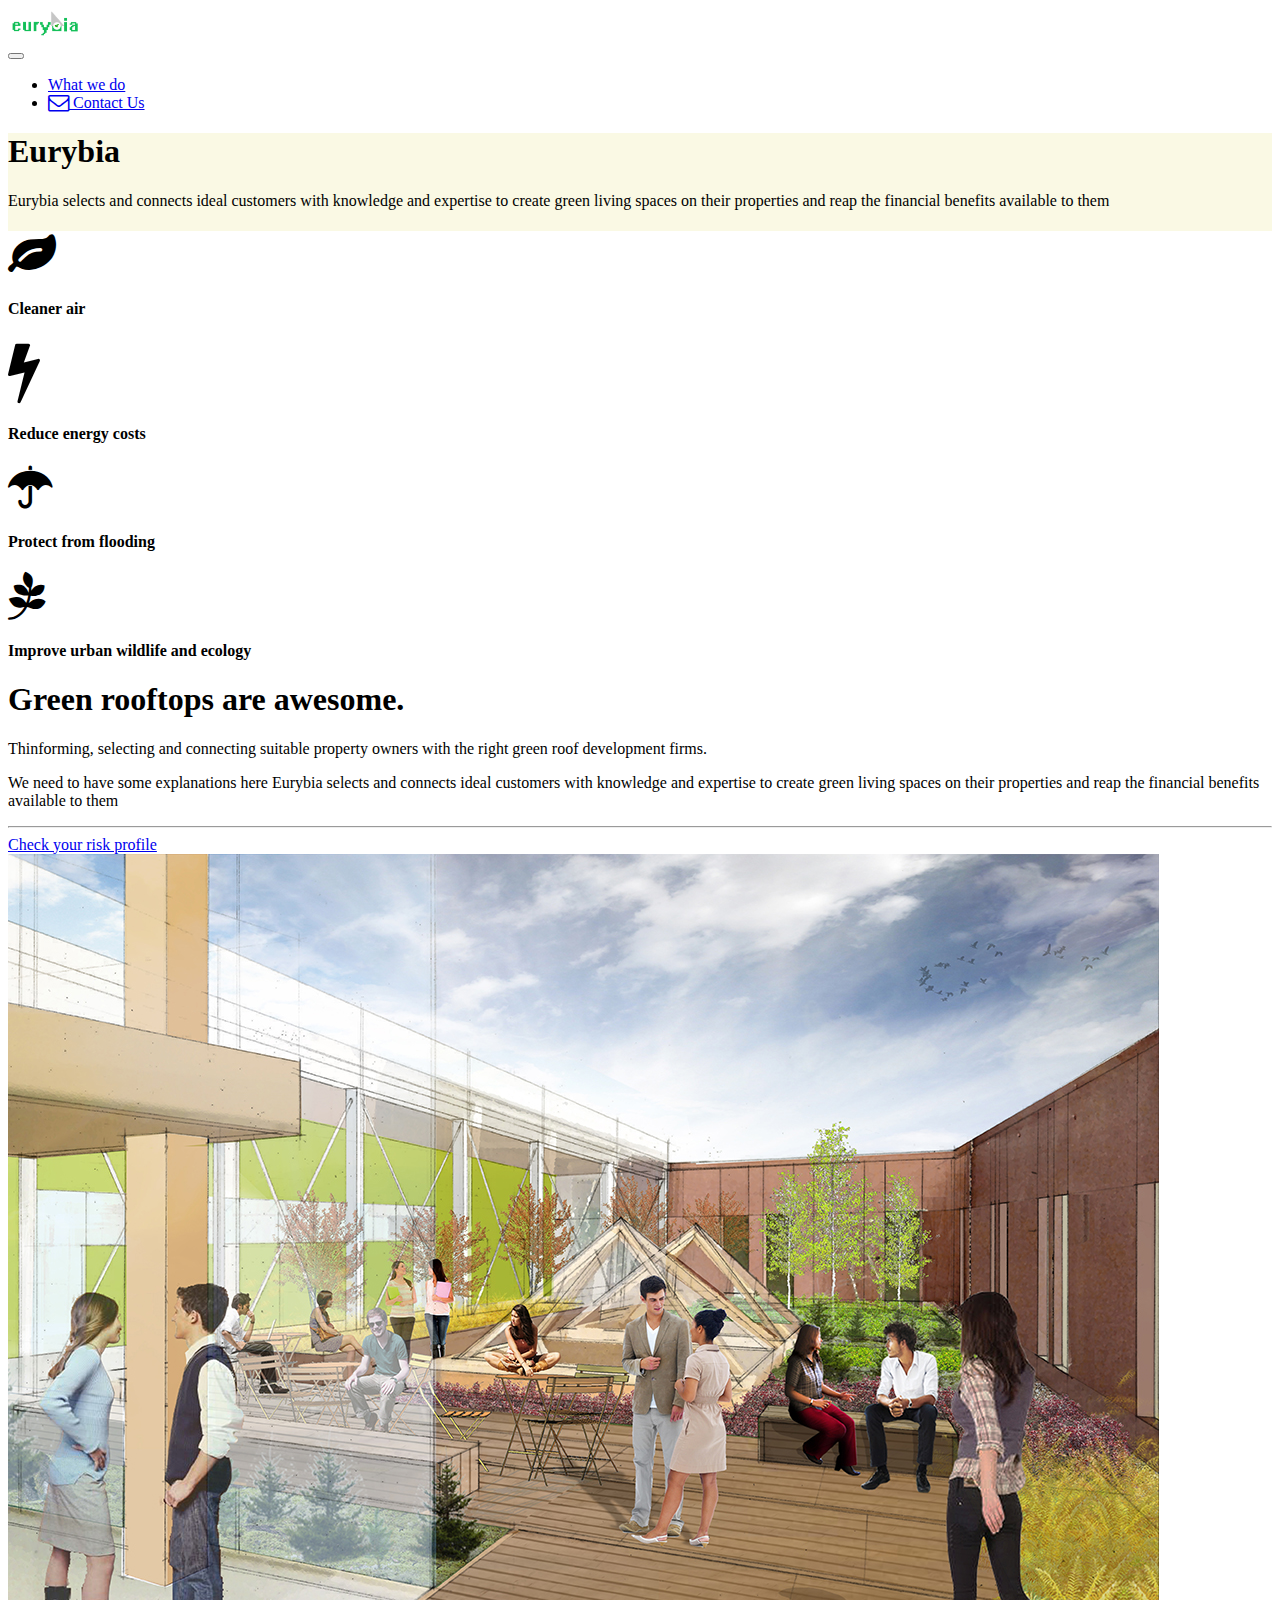
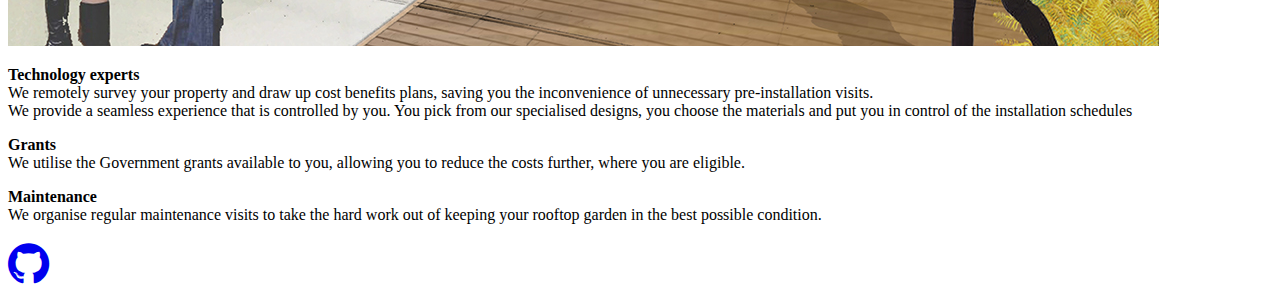
==== commit a6e5caa1: "improved maps UI" ====
--- a/index.html
+++ b/index.html
@@ -106,7 +106,7 @@
             <hr class="my-4">
         </div>
         <div class="container">
-            <a href="map.html" class="btn btn-success btn-lg active" role="button" c="_blank">Quick Scan</a>
+            <a href="map.html" class="btn btn-success btn-lg active" role="button" c="_blank">Check your risk profile</a>
         </div>
     </div>
 </div>
